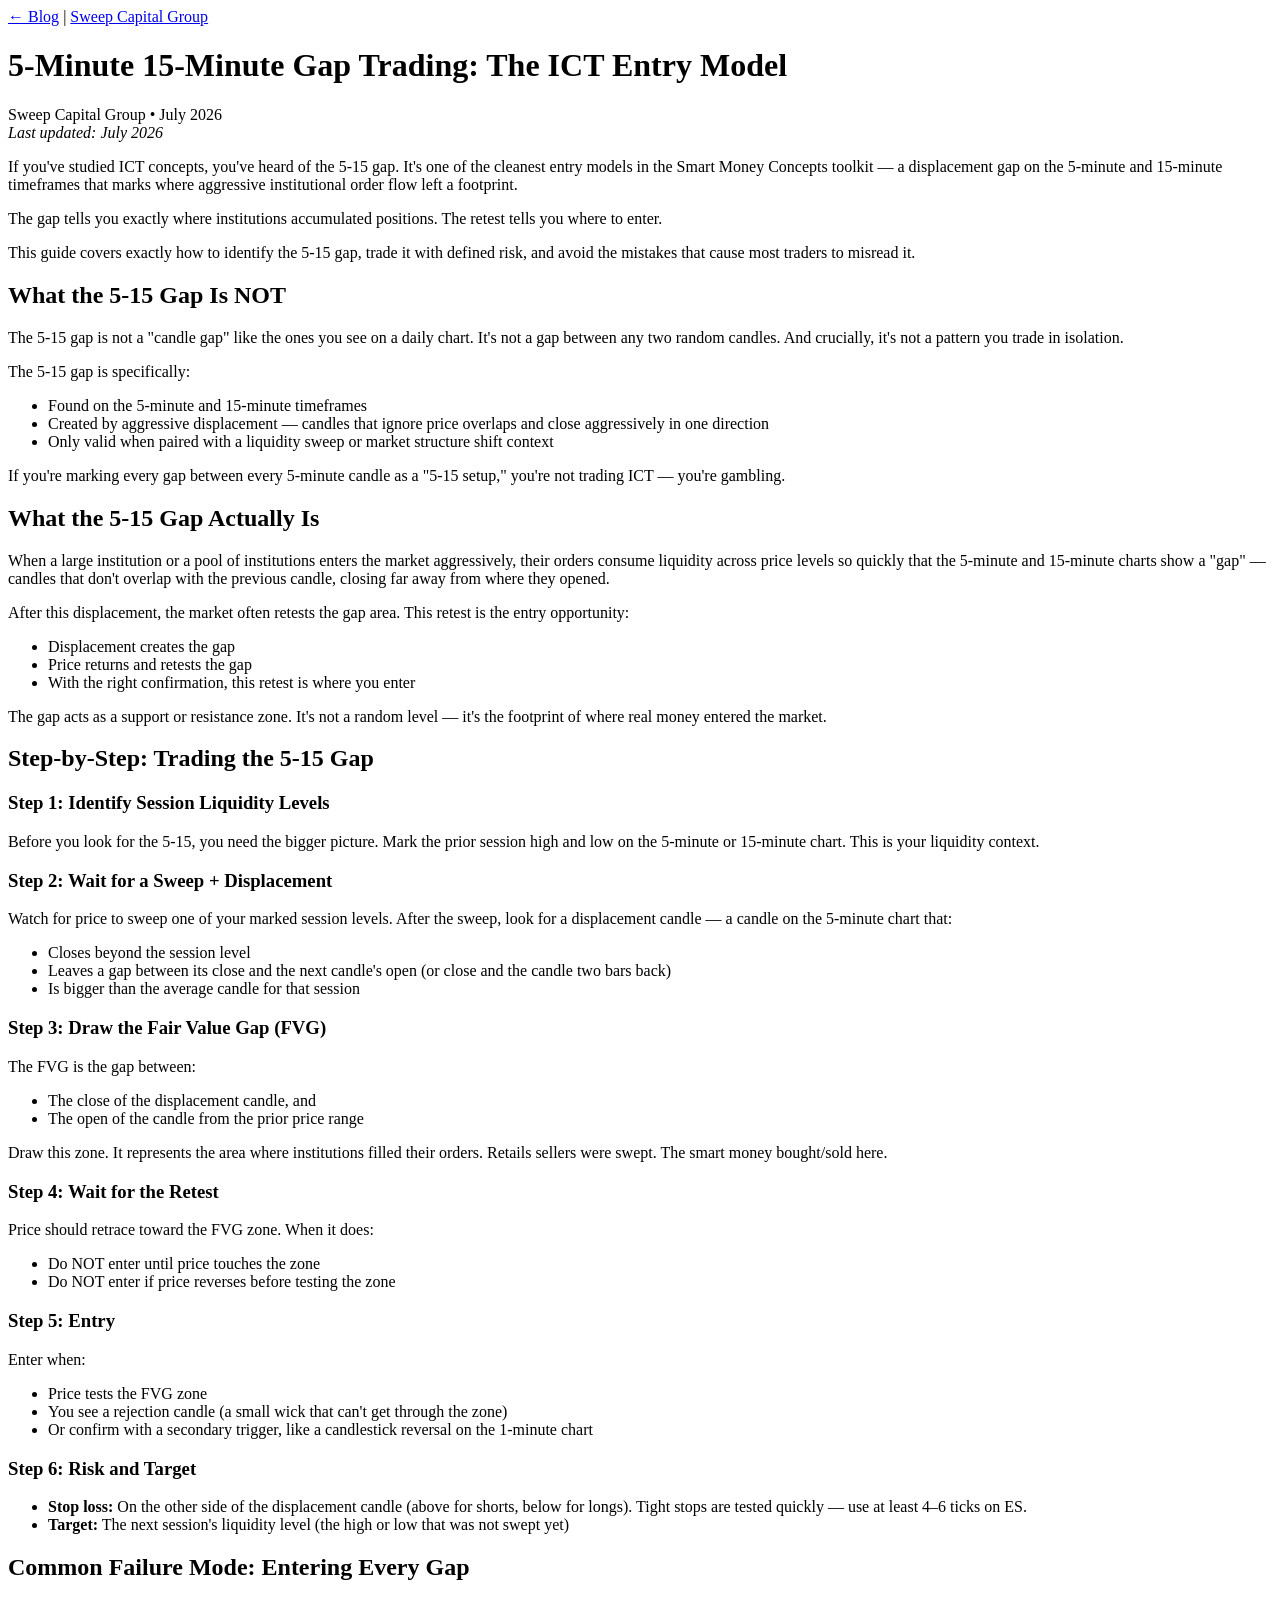
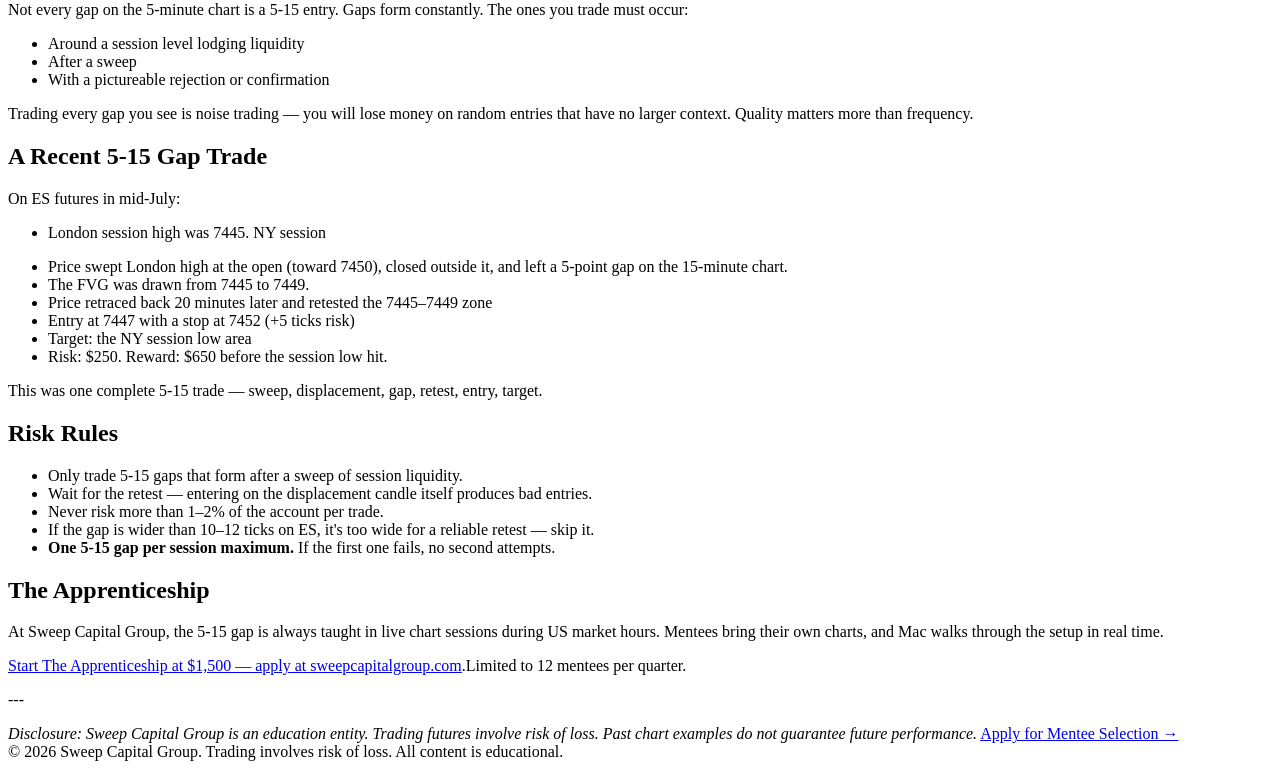
==== 5-minute-15-minute-gap-trading/index.html @ b2996e9a "Initial blog site - 10 SEO articles" ====
<!DOCTYPE html>
<html lang="en">
<head>
<meta charset="UTF-8">
<meta name="viewport" content="width=device-width, initial-scale=1.0">
<title>5-Minute 15-Minute Gap Trading: The ICT Entry Model</title>
<meta name="description" content="The 5-15 gap is one of the cleanest ICT entry models. Learn how to trade it.">
<meta property="og:title" content="5-Minute 15-Minute Gap Trading: The ICT Entry Model">
<meta property="og:description" content="The 5-15 gap is one of the cleanest ICT entry models. Learn how to trade it.">
<meta property="og:type" content="article">
<link rel="stylesheet" href="/blog/style.css">
</head>
<body>
<div class="container">
<header><a href="/blog">← Blog</a> | <a href="https://sweepcapitalgroup.com">Sweep Capital Group</a></header>
<h1>5-Minute 15-Minute Gap Trading: The ICT Entry Model</h1>
<div class="meta">Sweep Capital Group • July 2026</div>

<em>Last updated: July 2026</em>

<p>
If you've studied ICT concepts, you've heard of the 5-15 gap. It's one of the cleanest entry models in the Smart Money Concepts toolkit — a displacement gap on the 5-minute and 15-minute timeframes that marks where aggressive institutional order flow left a footprint.
</p>

<p>
The gap tells you exactly where institutions accumulated positions. The retest tells you where to enter.
</p>

<p>
This guide covers exactly how to identify the 5-15 gap, trade it with defined risk, and avoid the mistakes that cause most traders to misread it.
</p>

<h2>What the 5-15 Gap Is NOT</h2>

<p>
The 5-15 gap is not a "candle gap" like the ones you see on a daily chart. It's not a gap between any two random candles. And crucially, it's not a pattern you trade in isolation.
</p>

<p>
The 5-15 gap is specifically:
</p>
<ul><li>Found on the 5-minute and 15-minute timeframes</li>
<li>Created by aggressive displacement — candles that ignore price overlaps and close aggressively in one direction</li>
<li>Only valid when paired with a liquidity sweep or market structure shift context</li>
</ul>
<p>
If you're marking every gap between every 5-minute candle as a "5-15 setup," you're not trading ICT — you're gambling.
</p>

<h2>What the 5-15 Gap Actually Is</h2>

<p>
When a large institution or a pool of institutions enters the market aggressively, their orders consume liquidity across price levels so quickly that the 5-minute and 15-minute charts show a "gap" — candles that don't overlap with the previous candle, closing far away from where they opened.
</p>

<p>
After this displacement, the market often retests the gap area. This retest is the entry opportunity:
</p>

<ul><li>Displacement creates the gap</li>
<li>Price returns and retests the gap</li>
<li>With the right confirmation, this retest is where you enter</li>
</ul>
<p>
The gap acts as a support or resistance zone. It's not a random level — it's the footprint of where real money entered the market.
</p>

<h2>Step-by-Step: Trading the 5-15 Gap</h2>

<h3>Step 1: Identify Session Liquidity Levels</h3>

<p>
Before you look for the 5-15, you need the bigger picture. Mark the prior session high and low on the 5-minute or 15-minute chart. This is your liquidity context.
</p>

<h3>Step 2: Wait for a Sweep + Displacement</h3>

<p>
Watch for price to sweep one of your marked session levels. After the sweep, look for a displacement candle — a candle on the 5-minute chart that:
</p>
<ul><li>Closes beyond the session level</li>
<li>Leaves a gap between its close and the next candle's open (or close and the candle two bars back)</li>
<li>Is bigger than the average candle for that session</li>
</ul>
<h3>Step 3: Draw the Fair Value Gap (FVG)</h3>

<p>
The FVG is the gap between:
</p>
<ul><li>The close of the displacement candle, and</li>
<li>The open of the candle from the prior price range</li>
</ul>
<p>
Draw this zone. It represents the area where institutions filled their orders. Retails sellers were swept. The smart money bought/sold here.
</p>

<h3>Step 4: Wait for the Retest</h3>

<p>
Price should retrace toward the FVG zone. When it does:
</p>

<ul><li>Do NOT enter until price touches the zone</li>
<li>Do NOT enter if price reverses before testing the zone</li>
</ul>
<h3>Step 5: Entry</h3>

<p>
Enter when:
</p>
<ul><li>Price tests the FVG zone</li>
<li>You see a rejection candle (a small wick that can't get through the zone)</li>
<li>Or confirm with a secondary trigger, like a candlestick reversal on the 1-minute chart</li>
</ul>
<h3>Step 6: Risk and Target</h3>

<ul><li><strong>Stop loss:</strong> On the other side of the displacement candle (above for shorts, below for longs). Tight stops are tested quickly — use at least 4–6 ticks on ES.</li>
<li><strong>Target:</strong> The next session's liquidity level (the high or low that was not swept yet)</li>
</ul>
<h2>Common Failure Mode: Entering Every Gap</h2>

<p>
Not every gap on the 5-minute chart is a 5-15 entry. Gaps form constantly. The ones you trade must occur:
</p>
<ul><li>Around a session level lodging liquidity</li>
<li>After a sweep</li>
<li>With a pictureable rejection or confirmation</li>
</ul>
<p>
Trading every gap you see is noise trading — you will lose money on random entries that have no larger context. Quality matters more than frequency.
</p>

<h2>A Recent 5-15 Gap Trade</h2>

<p>
On ES futures in mid-July:
</p>

<ul><li>London session high was 7445. NY session</li>
</ul>
<ul><li>Price swept London high at the open (toward 7450), closed outside it, and left a 5-point gap on the 15-minute chart.</li>
<li>The FVG was drawn from 7445 to 7449.</li>
<li>Price retraced back 20 minutes later and retested the 7445–7449 zone</li>
<li>Entry at 7447 with a stop at 7452 (+5 ticks risk)</li>
<li>Target: the NY session low area</li>
<li>Risk: $250. Reward: $650 before the session low hit.</li>
</ul>
<p>
This was one complete 5-15 trade — sweep, displacement, gap, retest, entry, target.
</p>

<h2>Risk Rules</h2>

<ul><li>Only trade 5-15 gaps that form after a sweep of session liquidity.</li>
<li>Wait for the retest — entering on the displacement candle itself produces bad entries.</li>
<li>Never risk more than 1–2% of the account per trade.</li>
<li>If the gap is wider than 10–12 ticks on ES, it's too wide for a reliable retest — skip it.</li>
<li><strong>One 5-15 gap per session maximum.</strong> If the first one fails, no second attempts.</li>
</ul>
<h2>The Apprenticeship</h2>

<p>
At Sweep Capital Group, the 5-15 gap is always taught in live chart sessions during US market hours. Mentees bring their own charts, and Mac walks through the setup in real time.
</p>

<a href="https://sweepcapitalgroup.com">Start The Apprenticeship at $1,500 — apply at sweepcapitalgroup.com</a>.Limited to 12 mentees per quarter.

<p>
---
</p>

<em>Disclosure: Sweep Capital Group is an education entity. Trading futures involve risk of loss. Past chart examples do not guarantee future performance.</em>
<a class="cta" href="https://sweepcapitalgroup.com">Apply for Mentee Selection →</a>
<footer>© 2026 Sweep Capital Group. Trading involves risk of loss. All content is educational.</footer>
</div>
</body>
</html>
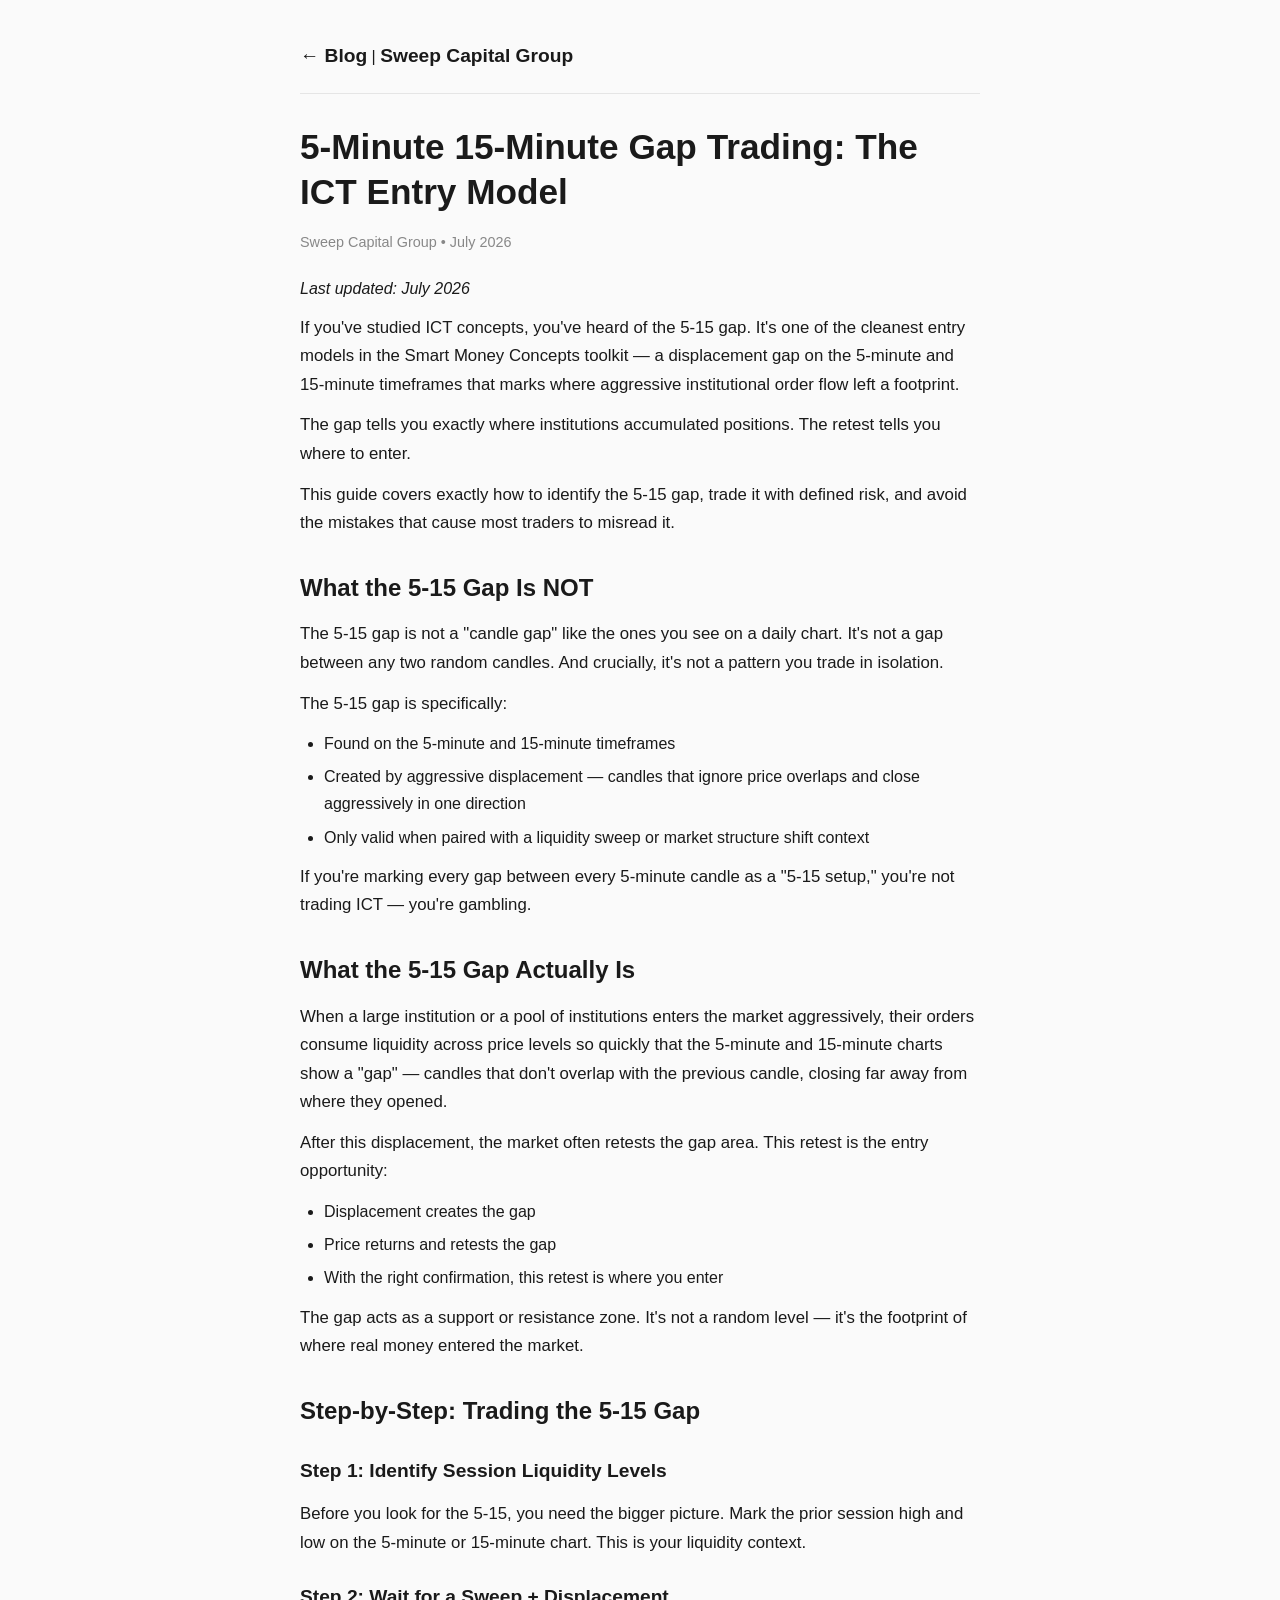
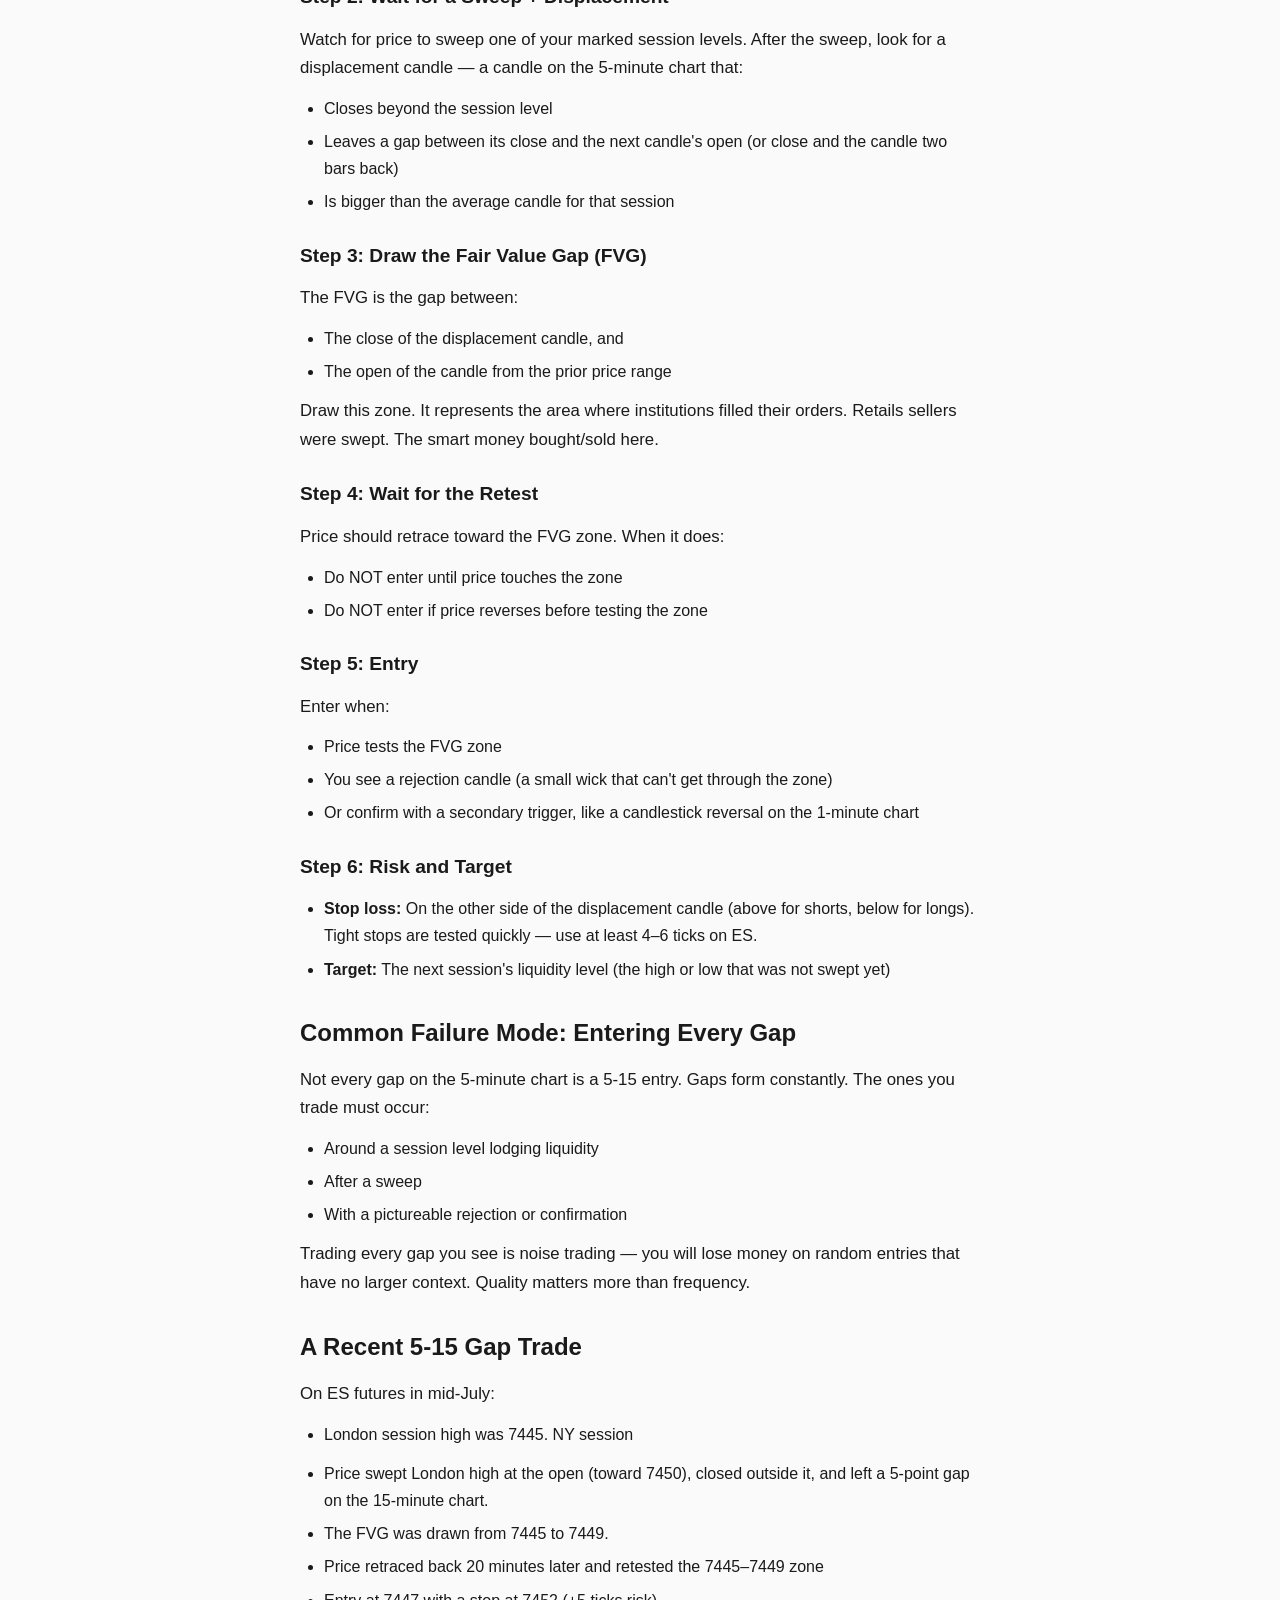
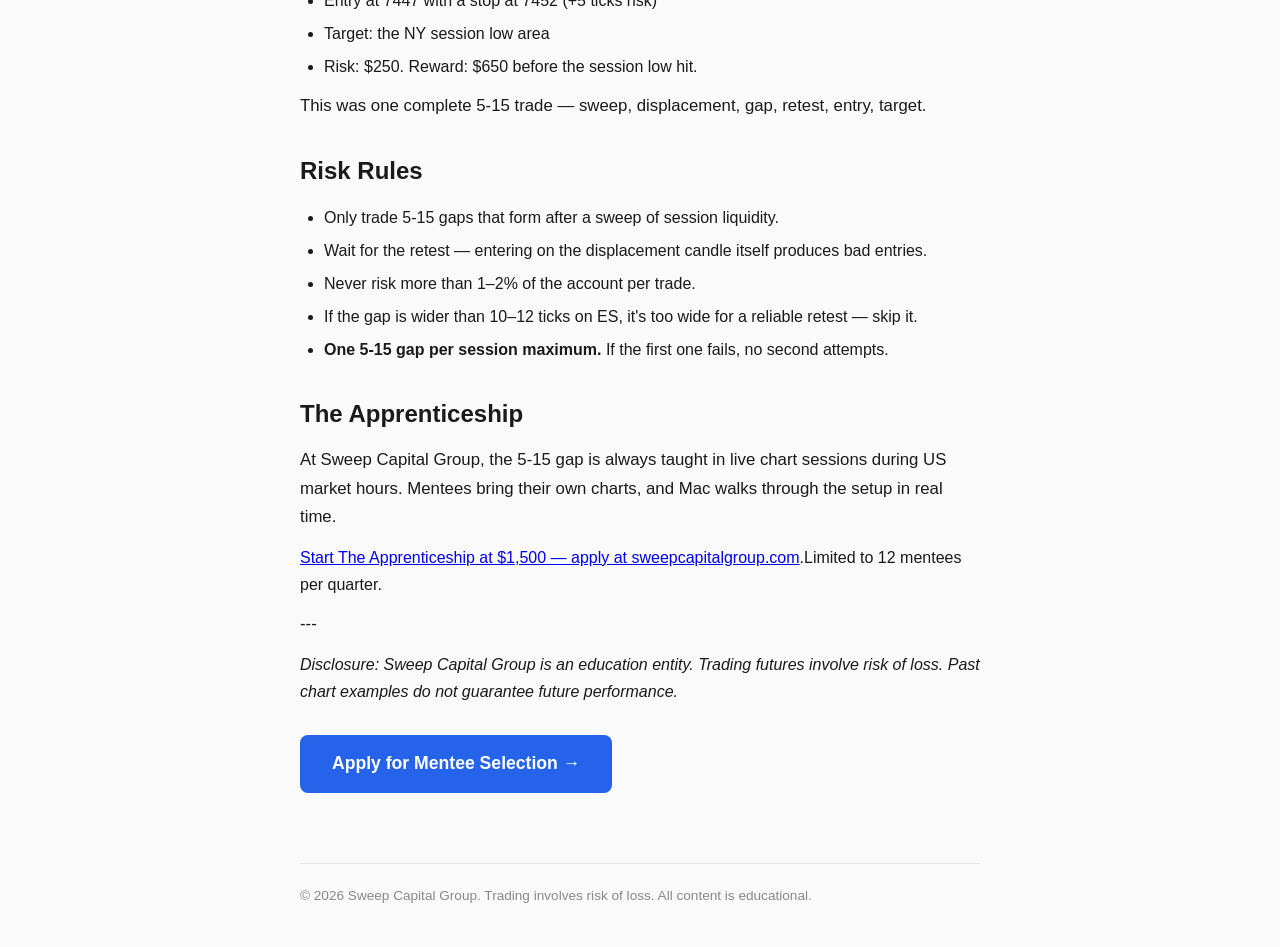
==== commit fd4031b7: "Fix relative paths for GitHub Pages" ====
--- a/5-minute-15-minute-gap-trading/index.html
+++ b/5-minute-15-minute-gap-trading/index.html
@@ -8,11 +8,11 @@
 <meta property="og:title" content="5-Minute 15-Minute Gap Trading: The ICT Entry Model">
 <meta property="og:description" content="The 5-15 gap is one of the cleanest ICT entry models. Learn how to trade it.">
 <meta property="og:type" content="article">
-<link rel="stylesheet" href="/blog/style.css">
+<link rel="stylesheet" href="../style.css">
 </head>
 <body>
 <div class="container">
-<header><a href="/blog">← Blog</a> | <a href="https://sweepcapitalgroup.com">Sweep Capital Group</a></header>
+<header><a href="..">← Blog</a> | <a href="https://sweepcapitalgroup.com">Sweep Capital Group</a></header>
 <h1>5-Minute 15-Minute Gap Trading: The ICT Entry Model</h1>
 <div class="meta">Sweep Capital Group • July 2026</div>
 
--- a/style.css
+++ b/style.css
@@ -0,0 +1,30 @@
+
+* { margin: 0; padding: 0; box-sizing: border-box; }
+body { font-family: -apple-system, BlinkMacSystemFont, 'Segoe UI', Roboto, sans-serif; color: #1a1a1a; background: #fafafa; line-height: 1.7; }
+.container { max-width: 720px; margin: 0 auto; padding: 20px; }
+header { padding: 20px 0; border-bottom: 1px solid #e5e5e5; }
+header a { color: #1a1a1a; text-decoration: none; font-weight: 700; font-size: 1.2em; }
+header a:hover { color: #2563eb; }
+h1 { font-size: 2.2em; margin: 30px 0 15px; line-height: 1.3; }
+h2 { font-size: 1.5em; margin: 30px 0 12px; }
+h3 { font-size: 1.2em; margin: 24px 0 10px; }
+p { margin: 12px 0; font-size: 1.05em; }
+ul, ol { margin: 12px 0 12px 24px; }
+li { margin: 6px 0; }
+code { background: #f0f0f0; padding: 2px 6px; border-radius: 4px; font-size: 0.9em; }
+pre { background: #1e1e1e; color: #f0f0f0; padding: 16px; border-radius: 8px; overflow-x: auto; margin: 16px 0; }
+pre code { background: none; color: inherit; padding: 0; }
+table { border-collapse: collapse; width: 100%; margin: 20px 0; }
+th, td { border: 1px solid #ddd; padding: 10px 14px; text-align: left; }
+th { background: #f5f5f5; font-weight: 700; }
+blockquote { border-left: 4px solid #2563eb; padding-left: 16px; margin: 16px 0; color: #666; }
+.cta { display: inline-block; background: #2563eb; color: white; padding: 14px 32px; border-radius: 8px; text-decoration: none; font-size: 1.1em; font-weight: 600; margin: 30px 0; }
+.cta:hover { background: #1d4ed8; }
+.meta { color: #888; font-size: 0.9em; margin-bottom: 20px; }
+.back { color: #2563eb; text-decoration: none; display: inline-block; margin-bottom: 20px; }
+.blog-list { list-style: none; margin: 30px 0; }
+.blog-list li { padding: 16px 0; border-bottom: 1px solid #e5e5e5; }
+.blog-list a { color: #1a1a1a; text-decoration: none; font-size: 1.2em; font-weight: 600; }
+.blog-list a:hover { color: #2563eb; }
+.blog-list .desc { color: #666; margin-top: 6px; font-size: 0.95em; }
+footer { margin-top: 40px; padding: 20px 0; border-top: 1px solid #e5e5e5; color: #888; font-size: 0.85em; }
